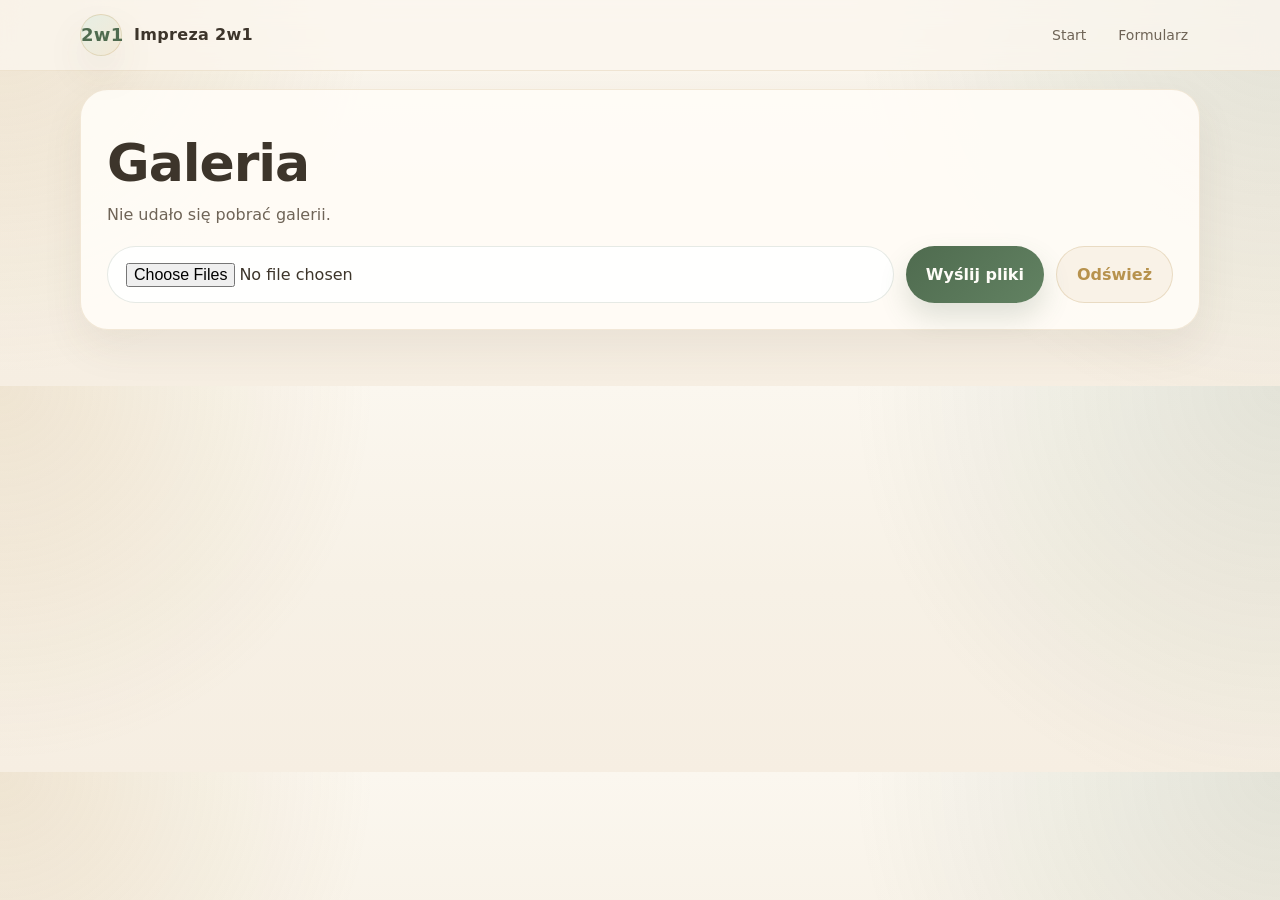
==== site/gallery.html @ 37e76f40 "Gallery initial commit" ====
<!doctype html>
<html lang="pl">
<head>
  <meta charset="utf-8" />
  <meta name="viewport" content="width=device-width, initial-scale=1" />
  <title>Galeria | Impreza 2w1</title>
  <link rel="stylesheet" href="styles/main.css" />
</head>
<body>
  <header class="topbar">
    <div class="container topbar-inner">
      <div class="brand">
        <div class="brand-mark">2w1</div>
        <div>Impreza 2w1</div>
      </div>
      <nav class="nav" aria-label="Nawigacja">
        <a href="/index.html">Start</a>
        <a href="/rsvp.html">Formularz</a>
      </nav>
    </div>
  </header>

  <main class="section">
    <div class="container">
      <article class="info-card">
        <h1 style="font-size: clamp(30px, 4.5vw, 52px); margin-bottom: 8px;">Galeria</h1>
        <p id="status-text">Wrzuć zdjęcia i filmiki z telefonu. Możesz zaznaczyć wiele plików naraz.</p>

        <form id="upload-form" class="form-row" enctype="multipart/form-data" style="margin-top: 18px;">
          <input id="file-input" class="input" type="file" name="files" multiple accept="image/*,video/*" />
          <button class="btn btn-primary" type="submit">Wyślij pliki</button>
          <button class="btn btn-secondary" type="button" id="refresh-btn">Odśwież</button>
        </form>
      </article>

      <section class="section" style="padding-top: 20px;">
        <div id="gallery-grid" class="gallery-grid"></div>
      </section>
    </div>
  </main>

  <script>
    const statusText = document.getElementById("status-text");
    const uploadForm = document.getElementById("upload-form");
    const fileInput = document.getElementById("file-input");
    const refreshBtn = document.getElementById("refresh-btn");
    const galleryGrid = document.getElementById("gallery-grid");

    function setStatus(text) {
      statusText.textContent = text;
    }

    function isVideo(contentType) {
      return String(contentType || "").startsWith("video/");
    }

    function renderItems(items) {
      if (!items || items.length === 0) {
        galleryGrid.innerHTML = "<p style='color: var(--muted);'>Brak plików w galerii.</p>";
        return;
      }

      galleryGrid.innerHTML = "";

      for (const item of items) {
        const card = document.createElement("article");
        card.className = "gallery-item";

        if (isVideo(item.contentType)) {
          const video = document.createElement("video");
          video.src = item.url;
          video.controls = true;
          video.preload = "metadata";
          video.className = "gallery-media";
          card.appendChild(video);
        } else {
          const img = document.createElement("img");
          img.src = item.url;
          img.loading = "lazy";
          img.alt = item.key;
          img.className = "gallery-media";
          card.appendChild(img);
        }

        const meta = document.createElement("div");
        meta.className = "gallery-meta";
        meta.textContent = item.key;
        card.appendChild(meta);

        galleryGrid.appendChild(card);
      }
    }

    async function loadGallery() {
      setStatus("Ładowanie galerii...");
      const response = await fetch("/api/gallery");
      const data = await response.json().catch(() => ({}));
      if (!response.ok || !data.ok) {
        throw new Error(data.error || "Nie udało się pobrać galerii.");
      }
      renderItems(data.items);
      setStatus(`Plików w galerii: ${data.items.length}`);
    }

    uploadForm.addEventListener("submit", async (event) => {
      event.preventDefault();
      const files = fileInput.files;
      if (!files || files.length === 0) {
        setStatus("Wybierz przynajmniej jeden plik.");
        return;
      }

      const formData = new FormData();
      for (const file of files) {
        formData.append("files", file);
      }

      try {
        setStatus(`Wysyłanie ${files.length} plików...`);
        const response = await fetch("/api/gallery", {
          method: "POST",
          body: formData,
        });
        const data = await response.json().catch(() => ({}));
        if (!response.ok || !data.ok) {
          throw new Error(data.error || "Upload nieudany.");
        }
        fileInput.value = "";
        setStatus(`Dodano: ${data.uploaded.length} plików.`);
        await loadGallery();
      } catch (error) {
        setStatus(error.message);
      }
    });

    refreshBtn.addEventListener("click", async () => {
      try {
        await loadGallery();
      } catch (error) {
        setStatus(error.message);
      }
    });

    (async () => {
      try {
        await loadGallery();
      } catch (error) {
        setStatus(error.message);
      }
    })();
  </script>
</body>
</html>
---- site/styles/main.css ----
:root {
    --bg: #f8f3ea;
    --bg-soft: #f3ebdf;
    --card: rgba(255, 252, 247, 0.92);
    --text: #3d352b;
    --muted: #6f6457;
    --line: #e6d9c5;
    --green: #4f6b4f;
    --green-soft: #e6eee4;
    --gold: #b7924d;
    --gold-soft: #f4ead7;
    --shadow: 0 18px 40px rgba(95, 76, 46, 0.08);
    --radius-xl: 28px;
    --radius-lg: 20px;
    --radius-md: 14px;
    --max: 1120px;
}

* { box-sizing: border-box; }

html { scroll-behavior: smooth; }

body {
    margin: 0;
    font-family: "Segoe UI", Inter, system-ui, -apple-system, BlinkMacSystemFont, "Helvetica Neue", sans-serif;
    color: var(--text);
    background:
    radial-gradient(circle at top left, rgba(183, 146, 77, 0.18), transparent 28%),
    radial-gradient(circle at top right, rgba(79, 107, 79, 0.14), transparent 32%),
    linear-gradient(180deg, #fbf7ef 0%, #f7f1e6 52%, #f6eee2 100%);
    line-height: 1.6;
}

a { color: inherit; }

img { max-width: 100%; display: block; }

.container {
    width: min(var(--max), calc(100% - 32px));
    margin: 0 auto;
}

.topbar {
    position: sticky;
    top: 0;
    z-index: 30;
    backdrop-filter: blur(12px);
    background: rgba(251, 247, 239, 0.78);
    border-bottom: 1px solid rgba(183, 146, 77, 0.18);
}

.topbar-inner {
    display: flex;
    align-items: center;
    justify-content: space-between;
    gap: 16px;
    padding: 14px 0;
}

.brand {
    display: flex;
    align-items: center;
    gap: 12px;
    font-weight: 700;
    letter-spacing: 0.02em;
}

.brand-mark {
    width: 42px;
    height: 42px;
    border-radius: 50%;
    display: grid;
    place-items: center;
    background: linear-gradient(135deg, var(--green-soft), var(--gold-soft));
    border: 1px solid rgba(183, 146, 77, 0.25);
    color: var(--green);
    box-shadow: var(--shadow);
    font-size: 18px;
}

.nav {
    display: flex;
    flex-wrap: wrap;
    justify-content: flex-end;
    gap: 8px;
}

.nav a {
    text-decoration: none;
    color: var(--muted);
    font-size: 14px;
    padding: 10px 12px;
    border-radius: 999px;
    transition: 180ms ease;
}

.nav a:hover {
    background: rgba(79, 107, 79, 0.08);
    color: var(--green);
}

.hero {
    padding: 64px 0 36px;
}

.hero-grid {
    display: grid;
    grid-template-columns: 1.2fr 0.8fr;
    gap: 28px;
    align-items: stretch;
}

.hero-copy,
.hero-card,
.section-card,
.panel,
.rsvp-card,
.info-card {
    background: var(--card);
    border: 1px solid rgba(183, 146, 77, 0.18);
    border-radius: var(--radius-xl);
    box-shadow: var(--shadow);
}

.hero-copy {
    padding: 42px;
    position: relative;
    overflow: hidden;
}

.hero-copy::after {
    content: "";
    position: absolute;
    inset: auto -50px -70px auto;
    width: 220px;
    height: 220px;
    border-radius: 50%;
    background: radial-gradient(circle, rgba(183, 146, 77, 0.16), transparent 70%);
    pointer-events: none;
}

.eyebrow {
    display: inline-flex;
    align-items: center;
    gap: 8px;
    padding: 9px 14px;
    border-radius: 999px;
    background: var(--green-soft);
    color: var(--green);
    font-weight: 700;
    font-size: 14px;
    border: 1px solid rgba(79, 107, 79, 0.12);
}

h1, h2, h3 {
    margin: 0;
    line-height: 1.15;
    letter-spacing: -0.02em;
}

h1 {
    margin-top: 18px;
    font-size: clamp(34px, 5vw, 64px);
}

.hero-lead {
    margin: 18px 0 0;
    max-width: 58ch;
    color: var(--muted);
    font-size: 18px;
}

.hero-actions {
    display: flex;
    flex-wrap: wrap;
    gap: 12px;
    margin-top: 28px;
}

.btn {
    appearance: none;
    border: 0;
    border-radius: 999px;
    padding: 14px 20px;
    font: inherit;
    font-weight: 700;
    cursor: pointer;
    text-decoration: none;
    display: inline-flex;
    align-items: center;
    justify-content: center;
    gap: 10px;
    transition: transform 180ms ease, box-shadow 180ms ease, background 180ms ease;
}

.btn:hover { transform: translateY(-1px); }

.btn-primary {
    background: linear-gradient(135deg, var(--green), #628262);
    color: #fffdf8;
    box-shadow: 0 14px 28px rgba(79, 107, 79, 0.18);
}

.btn-secondary {
    background: rgba(183, 146, 77, 0.08);
    color: var(--gold);
    border: 1px solid rgba(183, 146, 77, 0.24);
}

.hero-card {
    padding: 28px;
    display: flex;
    flex-direction: column;
    justify-content: space-between;
    gap: 18px;
    background:
    linear-gradient(180deg, rgba(255,255,255,0.8), rgba(248,243,234,0.92)),
    linear-gradient(135deg, rgba(79,107,79,0.08), rgba(183,146,77,0.1));
}

.countdown-title {
    font-size: 15px;
    color: var(--muted);
    text-transform: uppercase;
    letter-spacing: 0.08em;
    font-weight: 700;
}

.date-box {
    display: grid;
    gap: 14px;
}

.date-main {
    font-size: clamp(28px, 4vw, 42px);
    font-weight: 800;
    color: var(--green);
}

.mini-list {
    display: grid;
    gap: 10px;
}

.mini-item {
    display: flex;
    justify-content: space-between;
    gap: 12px;
    align-items: center;
    padding: 12px 14px;
    border-radius: var(--radius-md);
    border: 1px solid var(--line);
    background: rgba(255,255,255,0.64);
}

.mini-item span:first-child {
    color: var(--muted);
    font-size: 14px;
}

.mini-item strong {
    font-size: 15px;
}

.section {
    padding: 18px 0;
}

.section-heading {
    display: flex;
    align-items: end;
    justify-content: space-between;
    gap: 16px;
    margin-bottom: 18px;
}

.section-heading p {
    margin: 10px 0 0;
    color: var(--muted);
    max-width: 60ch;
}

.cards-3,
.cards-2,
.timeline,
.faq,
.places-grid,
.details-grid {
    display: grid;
    gap: 18px;
}

.cards-3 { grid-template-columns: repeat(3, minmax(0, 1fr)); }
.cards-2 { grid-template-columns: repeat(2, minmax(0, 1fr)); }
.places-grid { grid-template-columns: repeat(2, minmax(0, 1fr)); }
.details-grid { grid-template-columns: 1.2fr 0.8fr; }

.section-card,
.panel,
.info-card,
.rsvp-card {
    padding: 26px;
}

.section-card h3,
.panel h3,
.info-card h3,
.rsvp-card h3 {
    font-size: 22px;
    margin-bottom: 10px;
}

.section-card p,
.panel p,
.info-card p,
.rsvp-card p,
.faq-item p {
    margin: 0;
    color: var(--muted);
}

.icon-badge {
    width: 46px;
    height: 46px;
    border-radius: 14px;
    display: grid;
    place-items: center;
    margin-bottom: 16px;
    font-size: 22px;
    background: linear-gradient(135deg, var(--green-soft), var(--gold-soft));
    color: var(--green);
    border: 1px solid rgba(183, 146, 77, 0.18);
}

.timeline {
    grid-template-columns: repeat(2, minmax(0, 1fr));
}

.timeline-item {
    position: relative;
    padding: 22px;
    border-radius: var(--radius-lg);
    background: rgba(255,255,255,0.58);
    border: 1px solid var(--line);
}

.timeline-time {
    color: var(--gold);
    font-size: 14px;
    font-weight: 800;
    letter-spacing: 0.08em;
    text-transform: uppercase;
    margin-bottom: 10px;
}

.timeline-item h3 {
    font-size: 20px;
    margin-bottom: 8px;
}

.place-title-row {
    display: flex;
    justify-content: space-between;
    gap: 10px;
    align-items: start;
    margin-bottom: 12px;
}

.tag {
    display: inline-flex;
    align-items: center;
    gap: 8px;
    padding: 8px 12px;
    border-radius: 999px;
    font-size: 12px;
    font-weight: 800;
    background: rgba(79, 107, 79, 0.08);
    color: var(--green);
    border: 1px solid rgba(79, 107, 79, 0.14);
    text-transform: uppercase;
    letter-spacing: 0.06em;
    white-space: nowrap;
}

.detail-list,
.faq {
    list-style: none;
    margin: 0;
    padding: 0;
}

.detail-list {
    display: grid;
    gap: 12px;
    margin-top: 16px;
}

.detail-list li {
    padding: 13px 14px;
    border-radius: var(--radius-md);
    background: rgba(79, 107, 79, 0.05);
    border: 1px solid rgba(79, 107, 79, 0.08);
    color: var(--text);
}

.rsvp-wrap {
    padding: 18px 0 42px;
}

.rsvp-card {
    background:
    linear-gradient(180deg, rgba(255,255,255,0.92), rgba(244,234,215,0.54)),
    var(--card);
    display: grid;
    grid-template-columns: 1fr auto;
    gap: 20px;
    align-items: center;
}

.rsvp-note {
    display: inline-flex;
    align-items: center;
    gap: 8px;
    margin-top: 14px;
    padding: 8px 12px;
    border-radius: 999px;
    background: rgba(183, 146, 77, 0.08);
    color: var(--gold);
    font-size: 13px;
    font-weight: 700;
    border: 1px solid rgba(183, 146, 77, 0.18);
}

.form-row {
    display: flex;
    gap: 12px;
    flex-wrap: wrap;
    margin-top: 18px;
}

.input {
    flex: 1 1 260px;
    min-width: 0;
    border-radius: 999px;
    border: 1px solid rgba(79, 107, 79, 0.14);
    background: rgba(255,255,255,0.86);
    padding: 15px 18px;
    color: var(--text);
    font: inherit;
    box-shadow: inset 0 1px 0 rgba(255,255,255,0.4);
}

.input:focus {
    outline: 2px solid rgba(79, 107, 79, 0.16);
    border-color: rgba(79, 107, 79, 0.22);
}

.faq {
    display: grid;
    gap: 14px;
}

.faq-item {
    padding: 20px;
    border-radius: var(--radius-lg);
    border: 1px solid var(--line);
    background: rgba(255,255,255,0.58);
}

.faq-item h3 {
    font-size: 18px;
    margin-bottom: 8px;
}

.gallery-grid {
    display: grid;
    gap: 16px;
    grid-template-columns: repeat(4, minmax(0, 1fr));
}

.gallery-item {
    background: var(--card);
    border: 1px solid rgba(183, 146, 77, 0.18);
    border-radius: var(--radius-lg);
    overflow: hidden;
    box-shadow: var(--shadow);
}

.gallery-media {
    width: 100%;
    aspect-ratio: 1 / 1;
    object-fit: cover;
    background: rgba(0, 0, 0, 0.04);
}

.gallery-meta {
    padding: 10px 12px;
    font-size: 12px;
    color: var(--muted);
    word-break: break-all;
}

.footer {
    padding: 26px 0 40px;
    color: var(--muted);
    font-size: 14px;
}

.footer-inner {
    display: flex;
    justify-content: space-between;
    gap: 16px;
    flex-wrap: wrap;
    padding-top: 18px;
    border-top: 1px solid rgba(183, 146, 77, 0.18);
}

@media (max-width: 980px) {
    .hero-grid,
    .cards-3,
    .cards-2,
    .timeline,
    .places-grid,
    .details-grid,
    .rsvp-card {
    grid-template-columns: 1fr;
    }

    .hero-copy,
    .hero-card,
    .section-card,
    .panel,
    .info-card,
    .rsvp-card {
    padding: 24px;
    }

    .topbar-inner {
    align-items: start;
    flex-direction: column;
    }

    .nav {
    justify-content: flex-start;
    }

    .gallery-grid {
    grid-template-columns: repeat(2, minmax(0, 1fr));
    }
}

@media (max-width: 640px) {
    .container { width: min(var(--max), calc(100% - 20px)); }
    .hero { padding-top: 34px; }
    h1 { font-size: 34px; }
    .hero-lead { font-size: 16px; }
    .btn { width: 100%; }
    .hero-actions { flex-direction: column; }
    .form-row { flex-direction: column; }
    .input { width: 100%; }
    .rsvp-card { align-items: start; }
    .gallery-grid { grid-template-columns: 1fr; }
}
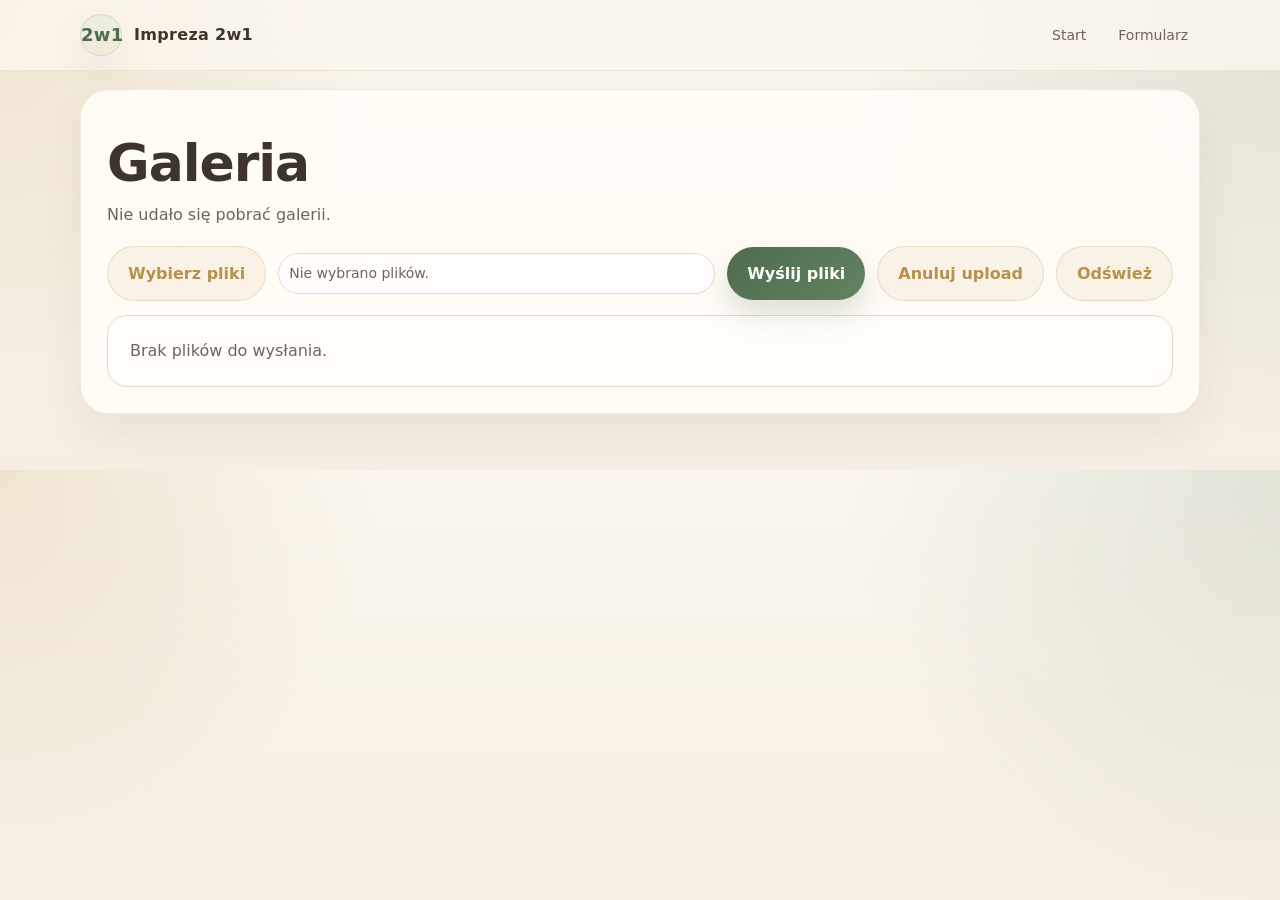
==== commit e8fe6b35: "Styling and encoding" ====
--- a/site/gallery.html
+++ b/site/gallery.html
@@ -1,4 +1,4 @@
-<!doctype html>
+﻿<!doctype html>
 <html lang="pl">
 <head>
   <meta charset="utf-8" />
@@ -26,10 +26,18 @@
         <h1 style="font-size: clamp(30px, 4.5vw, 52px); margin-bottom: 8px;">Galeria</h1>
         <p id="status-text">Wrzuć zdjęcia i filmiki z telefonu. Możesz zaznaczyć wiele plików naraz.</p>
 
-        <form id="upload-form" class="form-row" enctype="multipart/form-data" style="margin-top: 18px;">
-          <input id="file-input" class="input" type="file" name="files" multiple accept="image/*,video/*" />
-          <button class="btn btn-primary" type="submit">Wyślij pliki</button>
-          <button class="btn btn-secondary" type="button" id="refresh-btn">Odśwież</button>
+        <form id="upload-form" enctype="multipart/form-data" style="margin-top: 18px;">
+          <input id="file-input" type="file" name="files" multiple accept="image/*,video/*" hidden />
+          <div class="upload-toolbar">
+            <button class="btn btn-secondary" type="button" id="pick-files-btn">Wybierz pliki</button>
+            <div id="selected-count" class="upload-count">Nie wybrano plików.</div>
+            <button class="btn btn-primary" type="submit" id="upload-btn">Wyślij pliki</button>
+            <button class="btn btn-secondary" type="button" id="cancel-upload-btn" disabled>Anuluj upload</button>
+            <button class="btn btn-secondary" type="button" id="refresh-btn">Odśwież</button>
+          </div>
+          <div class="upload-list-wrap">
+            <ul id="upload-list" class="upload-list"></ul>
+          </div>
         </form>
       </article>
 
@@ -43,11 +51,117 @@
     const statusText = document.getElementById("status-text");
     const uploadForm = document.getElementById("upload-form");
     const fileInput = document.getElementById("file-input");
+    const pickFilesBtn = document.getElementById("pick-files-btn");
+    const uploadBtn = document.getElementById("upload-btn");
+    const cancelUploadBtn = document.getElementById("cancel-upload-btn");
     const refreshBtn = document.getElementById("refresh-btn");
+    const selectedCount = document.getElementById("selected-count");
+    const uploadList = document.getElementById("upload-list");
     const galleryGrid = document.getElementById("gallery-grid");
+    let selectedFiles = [];
+    let isUploading = false;
+    let cancelRequested = false;
+    let activeXhr = null;
 
     function setStatus(text) {
       statusText.textContent = text;
+    }
+
+    function formatFileSize(bytes) {
+      if (bytes < 1024) return `${bytes} B`;
+      if (bytes < 1024 * 1024) return `${(bytes / 1024).toFixed(1)} KB`;
+      return `${(bytes / (1024 * 1024)).toFixed(1)} MB`;
+    }
+
+    function escapeHtml(text) {
+      return String(text || "")
+        .replaceAll("&", "&amp;")
+        .replaceAll("<", "&lt;")
+        .replaceAll(">", "&gt;");
+    }
+
+    function updateSelectedCount() {
+      if (selectedFiles.length === 0) {
+        selectedCount.textContent = "Nie wybrano plików.";
+        return;
+      }
+      selectedCount.textContent = `Wybrane pliki: ${selectedFiles.length}`;
+    }
+
+    function setUploadStatus(index, status, message) {
+      const row = uploadList.querySelector(`[data-index="${index}"]`);
+      if (!row) return;
+      row.setAttribute("data-status", status);
+
+      const badge = row.querySelector(".upload-state");
+      if (badge) {
+        const labels = {
+          queued: "Oczekuje",
+          uploading: "Wysyłanie",
+          success: "Wysłane",
+          error: "Błąd",
+        };
+        badge.textContent = labels[status] || status;
+      }
+
+      const note = row.querySelector(".upload-note");
+      if (note) {
+        note.textContent = message || "";
+      }
+
+      const removeBtn = row.querySelector(".upload-remove");
+      if (removeBtn) {
+        removeBtn.disabled = isUploading;
+      }
+    }
+
+    function setUploadProgress(index, percent) {
+      const row = uploadList.querySelector(`[data-index="${index}"]`);
+      if (!row) return;
+      const value = Math.max(0, Math.min(100, Number(percent) || 0));
+
+      const bar = row.querySelector(".upload-progress-fill");
+      if (bar) {
+        bar.style.width = `${value}%`;
+      }
+
+      const note = row.querySelector(".upload-note");
+      if (note) {
+        note.textContent = `${value}%`;
+      }
+    }
+
+    function renderUploadList() {
+      if (selectedFiles.length === 0) {
+        uploadList.innerHTML = "<li class='upload-empty'>Brak plików do wysłania.</li>";
+        return;
+      }
+
+      uploadList.innerHTML = selectedFiles
+        .map((item, index) => {
+          const file = item.file;
+          const previewTag = item.isVideo
+            ? `<video class="upload-thumb" muted playsinline preload="metadata" src="${item.previewUrl}"></video>`
+            : `<img class="upload-thumb" alt="${escapeHtml(file.name)}" src="${item.previewUrl}" />`;
+          return `
+            <li class="upload-row" data-index="${index}" data-status="queued">
+              <div class="upload-preview">${previewTag}</div>
+              <div class="upload-main">
+                <strong>${escapeHtml(file.name)}</strong>
+                <span class="upload-size">${formatFileSize(file.size)}</span>
+              </div>
+              <div class="upload-side">
+                <span class="upload-state">Oczekuje</span>
+                <span class="upload-note"></span>
+              </div>
+              <button class="btn btn-secondary upload-remove" type="button" data-remove-index="${index}" ${isUploading ? "disabled" : ""}>Usuń</button>
+              <div class="upload-progress">
+                <div class="upload-progress-fill"></div>
+              </div>
+            </li>
+          `;
+        })
+        .join("");
     }
 
     function isVideo(contentType) {
@@ -62,9 +176,10 @@
 
       galleryGrid.innerHTML = "";
 
-      for (const item of items) {
+      for (const [index, item] of items.entries()) {
         const card = document.createElement("article");
         card.className = "gallery-item";
+        card.style.animationDelay = `${Math.min(index * 40, 320)}ms`;
 
         if (isVideo(item.contentType)) {
           const video = document.createElement("video");
@@ -91,6 +206,58 @@
       }
     }
 
+    function uploadSingleFile(file, index) {
+      return new Promise((resolve, reject) => {
+        const formData = new FormData();
+        formData.append("files", file);
+
+        const xhr = new XMLHttpRequest();
+        xhr.open("POST", "/api/gallery");
+        xhr.responseType = "text";
+        activeXhr = xhr;
+
+        setUploadStatus(index, "uploading");
+        setUploadProgress(index, 0);
+
+        xhr.upload.onprogress = (event) => {
+          if (!event.lengthComputable) return;
+          const percent = Math.round((event.loaded / event.total) * 100);
+          setUploadProgress(index, percent);
+        };
+
+        xhr.onload = () => {
+          activeXhr = null;
+          let data = {};
+          try {
+            data = JSON.parse(xhr.responseText || "{}");
+          } catch (_) {
+            data = {};
+          }
+
+          if (xhr.status < 200 || xhr.status >= 300 || !data.ok) {
+            reject(new Error(data.error || "Upload nieudany."));
+            return;
+          }
+
+          setUploadProgress(index, 100);
+          setUploadStatus(index, "success");
+          resolve(data);
+        };
+
+        xhr.onerror = () => {
+          activeXhr = null;
+          reject(new Error("Błąd sieci podczas uploadu."));
+        };
+
+        xhr.onabort = () => {
+          activeXhr = null;
+          reject(new Error("Upload anulowany."));
+        };
+
+        xhr.send(formData);
+      });
+    }
+
     async function loadGallery() {
       setStatus("Ładowanie galerii...");
       const response = await fetch("/api/gallery");
@@ -102,34 +269,103 @@
       setStatus(`Plików w galerii: ${data.items.length}`);
     }
 
+    pickFilesBtn.addEventListener("click", () => {
+      fileInput.click();
+    });
+
+    fileInput.addEventListener("change", () => {
+      for (const item of selectedFiles) {
+        if (item.previewUrl) URL.revokeObjectURL(item.previewUrl);
+      }
+      selectedFiles = Array.from(fileInput.files || []).map((file) => ({
+        file,
+        previewUrl: URL.createObjectURL(file),
+        isVideo: String(file.type || "").startsWith("video/"),
+      }));
+      updateSelectedCount();
+      renderUploadList();
+    });
+
+    uploadList.addEventListener("click", (event) => {
+      const btn = event.target.closest(".upload-remove");
+      if (!btn) return;
+      if (isUploading) return;
+
+      const index = Number(btn.getAttribute("data-remove-index"));
+      if (!Number.isInteger(index) || index < 0 || index >= selectedFiles.length) return;
+
+      const [removed] = selectedFiles.splice(index, 1);
+      if (removed?.previewUrl) URL.revokeObjectURL(removed.previewUrl);
+      updateSelectedCount();
+      renderUploadList();
+    });
+
     uploadForm.addEventListener("submit", async (event) => {
       event.preventDefault();
-      const files = fileInput.files;
-      if (!files || files.length === 0) {
+      if (selectedFiles.length === 0) {
         setStatus("Wybierz przynajmniej jeden plik.");
         return;
       }
 
-      const formData = new FormData();
-      for (const file of files) {
-        formData.append("files", file);
-      }
-
+      isUploading = true;
+      cancelRequested = false;
+      uploadBtn.disabled = true;
+      pickFilesBtn.disabled = true;
+      cancelUploadBtn.disabled = false;
+      refreshBtn.disabled = true;
       try {
-        setStatus(`Wysyłanie ${files.length} plików...`);
-        const response = await fetch("/api/gallery", {
-          method: "POST",
-          body: formData,
-        });
-        const data = await response.json().catch(() => ({}));
-        if (!response.ok || !data.ok) {
-          throw new Error(data.error || "Upload nieudany.");
-        }
+        setStatus(`Wysyłanie ${selectedFiles.length} plików...`);
+        let successCount = 0;
+
+        for (let i = 0; i < selectedFiles.length; i += 1) {
+          if (cancelRequested) break;
+          const file = selectedFiles[i].file;
+          try {
+            await uploadSingleFile(file, i);
+            successCount += 1;
+          } catch (error) {
+            if (cancelRequested) {
+              setUploadStatus(i, "error", "Anulowano");
+              break;
+            }
+            setUploadStatus(i, "error", error.message);
+          }
+        }
+
+        if (cancelRequested) {
+          setStatus(`Upload anulowany. Wysłane: ${successCount}/${selectedFiles.length}`);
+        } else {
+          setStatus(`Wysłane: ${successCount}/${selectedFiles.length}`);
+        }
+        if (successCount > 0) {
+          await loadGallery();
+        }
+
         fileInput.value = "";
-        setStatus(`Dodano: ${data.uploaded.length} plików.`);
-        await loadGallery();
+        for (const item of selectedFiles) {
+          if (item.previewUrl) URL.revokeObjectURL(item.previewUrl);
+        }
+        selectedFiles = [];
+        updateSelectedCount();
+        renderUploadList();
       } catch (error) {
         setStatus(error.message);
+      } finally {
+        isUploading = false;
+        cancelRequested = false;
+        activeXhr = null;
+        uploadBtn.disabled = false;
+        pickFilesBtn.disabled = false;
+        cancelUploadBtn.disabled = true;
+        refreshBtn.disabled = false;
+      }
+    });
+
+    cancelUploadBtn.addEventListener("click", () => {
+      if (!isUploading) return;
+      cancelRequested = true;
+      if (activeXhr) {
+        activeXhr.abort();
       }
     });
 
@@ -142,6 +378,8 @@
     });
 
     (async () => {
+      updateSelectedCount();
+      renderUploadList();
       try {
         await loadGallery();
       } catch (error) {
--- a/site/styles/main.css
+++ b/site/styles/main.css
@@ -14,6 +14,8 @@
     --radius-lg: 20px;
     --radius-md: 14px;
     --max: 1120px;
+    --ease-out: cubic-bezier(0.22, 1, 0.36, 1);
+    --ease-smooth: cubic-bezier(0.4, 0, 0.2, 1);
 }
 
 * { box-sizing: border-box; }
@@ -29,6 +31,7 @@
     radial-gradient(circle at top right, rgba(79, 107, 79, 0.14), transparent 32%),
     linear-gradient(180deg, #fbf7ef 0%, #f7f1e6 52%, #f6eee2 100%);
     line-height: 1.6;
+    animation: pageFadeIn 520ms var(--ease-out) both;
 }
 
 a { color: inherit; }
@@ -47,6 +50,7 @@
     backdrop-filter: blur(12px);
     background: rgba(251, 247, 239, 0.78);
     border-bottom: 1px solid rgba(183, 146, 77, 0.18);
+    animation: headerDropIn 520ms var(--ease-out) both;
 }
 
 .topbar-inner {
@@ -91,12 +95,32 @@
     font-size: 14px;
     padding: 10px 12px;
     border-radius: 999px;
-    transition: 180ms ease;
+    position: relative;
+    transition: background 200ms var(--ease-smooth), color 200ms var(--ease-smooth), transform 200ms var(--ease-smooth);
 }
 
 .nav a:hover {
     background: rgba(79, 107, 79, 0.08);
     color: var(--green);
+    transform: translateY(-1px);
+}
+
+.nav a::after {
+    content: "";
+    position: absolute;
+    left: 12px;
+    right: 12px;
+    bottom: 7px;
+    height: 2px;
+    border-radius: 999px;
+    background: rgba(79, 107, 79, 0.35);
+    transform: scaleX(0);
+    transform-origin: left;
+    transition: transform 220ms var(--ease-out);
+}
+
+.nav a:hover::after {
+    transform: scaleX(1);
 }
 
 .hero {
@@ -120,12 +144,14 @@
     border: 1px solid rgba(183, 146, 77, 0.18);
     border-radius: var(--radius-xl);
     box-shadow: var(--shadow);
+    transition: transform 220ms var(--ease-smooth), box-shadow 220ms var(--ease-smooth), border-color 220ms var(--ease-smooth);
 }
 
 .hero-copy {
     padding: 42px;
     position: relative;
     overflow: hidden;
+    animation: riseIn 560ms var(--ease-out) 60ms both;
 }
 
 .hero-copy::after {
@@ -190,10 +216,11 @@
     align-items: center;
     justify-content: center;
     gap: 10px;
-    transition: transform 180ms ease, box-shadow 180ms ease, background 180ms ease;
+    transition: transform 180ms var(--ease-smooth), box-shadow 180ms var(--ease-smooth), background 180ms var(--ease-smooth), filter 180ms var(--ease-smooth);
 }
 
 .btn:hover { transform: translateY(-1px); }
+.btn:active { transform: translateY(0) scale(0.985); }
 
 .btn-primary {
     background: linear-gradient(135deg, var(--green), #628262);
@@ -216,6 +243,7 @@
     background:
     linear-gradient(180deg, rgba(255,255,255,0.8), rgba(248,243,234,0.92)),
     linear-gradient(135deg, rgba(79,107,79,0.08), rgba(183,146,77,0.1));
+    animation: riseIn 600ms var(--ease-out) 140ms both;
 }
 
 .countdown-title {
@@ -251,6 +279,12 @@
     border-radius: var(--radius-md);
     border: 1px solid var(--line);
     background: rgba(255,255,255,0.64);
+    transition: transform 180ms var(--ease-smooth), background 180ms var(--ease-smooth);
+}
+
+.mini-item:hover {
+    transform: translateY(-2px);
+    background: rgba(255,255,255,0.9);
 }
 
 .mini-item span:first-child {
@@ -264,6 +298,7 @@
 
 .section {
     padding: 18px 0;
+    animation: riseIn 520ms var(--ease-out) both;
 }
 
 .section-heading {
@@ -300,6 +335,17 @@
 .info-card,
 .rsvp-card {
     padding: 26px;
+}
+
+.section-card:hover,
+.panel:hover,
+.info-card:hover,
+.rsvp-card:hover,
+.hero-copy:hover,
+.hero-card:hover {
+    transform: translateY(-3px);
+    box-shadow: 0 24px 46px rgba(95, 76, 46, 0.12);
+    border-color: rgba(183, 146, 77, 0.3);
 }
 
 .section-card h3,
@@ -448,6 +494,7 @@
     color: var(--text);
     font: inherit;
     box-shadow: inset 0 1px 0 rgba(255,255,255,0.4);
+    transition: border-color 180ms var(--ease-smooth), outline-color 180ms var(--ease-smooth), box-shadow 180ms var(--ease-smooth), background 180ms var(--ease-smooth);
 }
 
 .input:focus {
@@ -476,6 +523,184 @@
     display: grid;
     gap: 16px;
     grid-template-columns: repeat(4, minmax(0, 1fr));
+}
+
+.upload-toolbar {
+    display: grid;
+    gap: 12px;
+    grid-template-columns: auto 1fr auto auto auto;
+    align-items: center;
+}
+
+.upload-count {
+    font-size: 14px;
+    color: var(--muted);
+    padding: 8px 10px;
+    border-radius: 999px;
+    background: rgba(255, 255, 255, 0.65);
+    border: 1px solid var(--line);
+}
+
+.upload-list-wrap {
+    margin-top: 14px;
+    border-radius: var(--radius-lg);
+    border: 1px solid var(--line);
+    background: rgba(255, 255, 255, 0.55);
+    padding: 12px;
+}
+
+.upload-list {
+    list-style: none;
+    margin: 0;
+    padding: 0;
+    display: grid;
+    gap: 8px;
+}
+
+.upload-empty {
+    color: var(--muted);
+    padding: 10px;
+}
+
+.upload-row {
+    display: flex;
+    justify-content: space-between;
+    align-items: center;
+    gap: 12px;
+    padding: 10px 12px;
+    border-radius: var(--radius-md);
+    border: 1px solid var(--line);
+    background: rgba(255, 255, 255, 0.8);
+    transition: transform 180ms ease, box-shadow 180ms ease, border-color 180ms ease, background 180ms ease;
+    position: relative;
+    overflow: hidden;
+}
+
+.upload-preview {
+    width: 48px;
+    height: 48px;
+    border-radius: 12px;
+    overflow: hidden;
+    border: 1px solid var(--line);
+    flex-shrink: 0;
+    background: rgba(255, 255, 255, 0.75);
+}
+
+.upload-thumb {
+    width: 100%;
+    height: 100%;
+    object-fit: cover;
+}
+
+.upload-main {
+    display: grid;
+    gap: 2px;
+    min-width: 0;
+    flex: 1;
+}
+
+.upload-main strong {
+    font-size: 14px;
+    font-weight: 700;
+    overflow: hidden;
+    text-overflow: ellipsis;
+    white-space: nowrap;
+}
+
+.upload-size {
+    font-size: 12px;
+    color: var(--muted);
+}
+
+.upload-side {
+    display: grid;
+    justify-items: end;
+    gap: 2px;
+    min-width: 95px;
+}
+
+.upload-state {
+    font-size: 12px;
+    font-weight: 800;
+    letter-spacing: 0.04em;
+    text-transform: uppercase;
+}
+
+.upload-note {
+    font-size: 11px;
+    color: var(--muted);
+}
+
+.upload-remove {
+    padding: 8px 12px;
+    font-size: 12px;
+    line-height: 1;
+    min-width: auto;
+}
+
+.upload-remove:disabled {
+    opacity: 0.6;
+    cursor: not-allowed;
+}
+
+.upload-progress {
+    position: absolute;
+    left: 0;
+    right: 0;
+    bottom: 0;
+    height: 3px;
+    background: rgba(0, 0, 0, 0.06);
+}
+
+.upload-progress-fill {
+    width: 0;
+    height: 100%;
+    background: linear-gradient(90deg, var(--gold), #d4b06b);
+    transition: width 140ms linear, background 180ms ease;
+}
+
+.upload-row[data-status="queued"] .upload-state {
+    color: var(--muted);
+}
+
+.upload-row[data-status="uploading"] {
+    border-color: rgba(183, 146, 77, 0.4);
+    background: rgba(244, 234, 215, 0.65);
+    animation: uploadingPulse 1.1s ease-in-out infinite;
+}
+
+.upload-row[data-status="uploading"] .upload-state {
+    color: var(--gold);
+}
+
+.upload-row[data-status="uploading"] .upload-progress-fill {
+    background: linear-gradient(90deg, var(--gold), #d4b06b);
+}
+
+.upload-row[data-status="success"] {
+    border-color: rgba(79, 107, 79, 0.35);
+    background: rgba(230, 238, 228, 0.9);
+}
+
+.upload-row[data-status="success"] .upload-state {
+    color: var(--green);
+}
+
+.upload-row[data-status="success"] .upload-progress-fill {
+    background: linear-gradient(90deg, var(--green), #6ea06e);
+}
+
+.upload-row[data-status="error"] {
+    border-color: rgba(168, 60, 60, 0.45);
+    background: rgba(255, 237, 237, 0.9);
+}
+
+.upload-row[data-status="error"] .upload-state {
+    color: #a83c3c;
+}
+
+.upload-row[data-status="error"] .upload-progress-fill {
+    background: linear-gradient(90deg, #a83c3c, #d26b6b);
 }
 
 .gallery-item {
@@ -484,6 +709,14 @@
     border-radius: var(--radius-lg);
     overflow: hidden;
     box-shadow: var(--shadow);
+    animation: galleryFade 320ms ease both;
+    transition: transform 220ms var(--ease-smooth), box-shadow 220ms var(--ease-smooth), border-color 220ms var(--ease-smooth);
+}
+
+.gallery-item:hover {
+    transform: translateY(-3px);
+    box-shadow: 0 24px 46px rgba(95, 76, 46, 0.12);
+    border-color: rgba(183, 146, 77, 0.3);
 }
 
 .gallery-media {
@@ -491,6 +724,12 @@
     aspect-ratio: 1 / 1;
     object-fit: cover;
     background: rgba(0, 0, 0, 0.04);
+    transition: transform 300ms var(--ease-out), filter 220ms var(--ease-smooth);
+}
+
+.gallery-item:hover .gallery-media {
+    transform: scale(1.03);
+    filter: saturate(1.03);
 }
 
 .gallery-meta {
@@ -498,6 +737,54 @@
     font-size: 12px;
     color: var(--muted);
     word-break: break-all;
+}
+
+@keyframes galleryFade {
+    from {
+    opacity: 0;
+    transform: translateY(8px);
+    }
+    to {
+    opacity: 1;
+    transform: translateY(0);
+    }
+}
+
+@keyframes uploadingPulse {
+    0% { box-shadow: 0 0 0 0 rgba(183, 146, 77, 0.12); }
+    50% { box-shadow: 0 0 0 4px rgba(183, 146, 77, 0.04); }
+    100% { box-shadow: 0 0 0 0 rgba(183, 146, 77, 0.12); }
+}
+
+@keyframes pageFadeIn {
+    from {
+    opacity: 0;
+    }
+    to {
+    opacity: 1;
+    }
+}
+
+@keyframes headerDropIn {
+    from {
+    opacity: 0;
+    transform: translateY(-10px);
+    }
+    to {
+    opacity: 1;
+    transform: translateY(0);
+    }
+}
+
+@keyframes riseIn {
+    from {
+    opacity: 0;
+    transform: translateY(12px);
+    }
+    to {
+    opacity: 1;
+    transform: translateY(0);
+    }
 }
 
 .footer {
@@ -546,6 +833,14 @@
 
     .gallery-grid {
     grid-template-columns: repeat(2, minmax(0, 1fr));
+    }
+
+    .upload-toolbar {
+    grid-template-columns: 1fr 1fr;
+    }
+
+    .upload-count {
+    grid-column: 1 / -1;
     }
 }
 
@@ -560,4 +855,19 @@
     .input { width: 100%; }
     .rsvp-card { align-items: start; }
     .gallery-grid { grid-template-columns: 1fr; }
-}
+    .upload-toolbar { grid-template-columns: 1fr; }
+    .upload-row {
+    align-items: start;
+    }
+    .upload-remove {
+    width: auto;
+    }
+}
+
+@media (prefers-reduced-motion: reduce) {
+    * {
+    animation: none !important;
+    transition: none !important;
+    scroll-behavior: auto !important;
+    }
+}
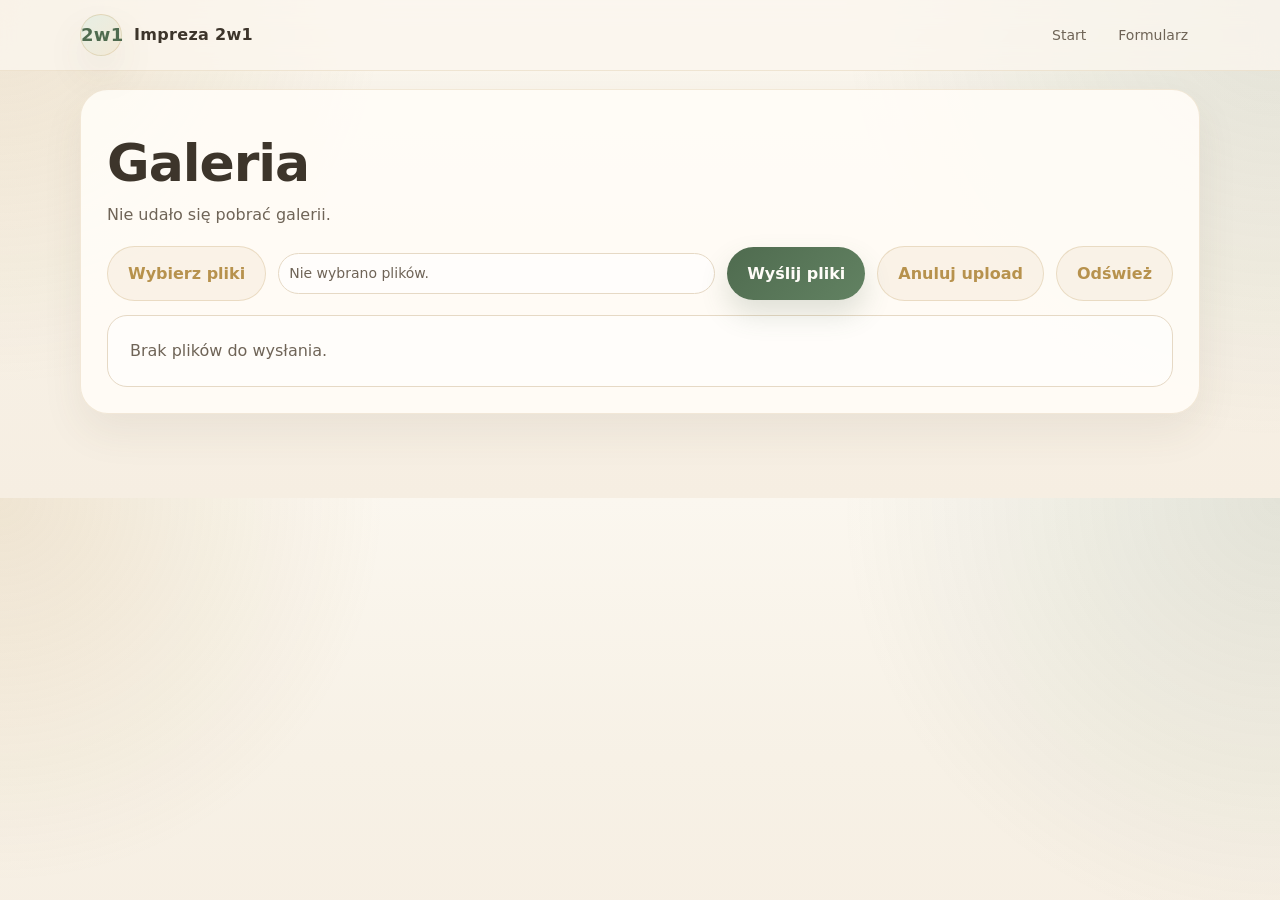
==== commit 5ad5a203: "Gallery optimization" ====
--- a/site/gallery.html
+++ b/site/gallery.html
@@ -43,9 +43,20 @@
 
       <section class="section" style="padding-top: 20px;">
         <div id="gallery-grid" class="gallery-grid"></div>
+        <div class="hero-actions" style="justify-content: center;">
+          <button class="btn btn-secondary" type="button" id="load-more-btn" style="display:none;">Załaduj więcej</button>
+        </div>
       </section>
     </div>
   </main>
+
+  <div id="preview-modal" class="preview-modal" aria-hidden="true">
+    <div class="preview-backdrop" data-close-preview></div>
+    <div class="preview-content">
+      <button class="btn btn-secondary preview-close" type="button" id="preview-close-btn">Zamknij</button>
+      <div id="preview-body" class="preview-body"></div>
+    </div>
+  </div>
 
   <script>
     const statusText = document.getElementById("status-text");
@@ -58,10 +69,46 @@
     const selectedCount = document.getElementById("selected-count");
     const uploadList = document.getElementById("upload-list");
     const galleryGrid = document.getElementById("gallery-grid");
+    const loadMoreBtn = document.getElementById("load-more-btn");
+    const previewModal = document.getElementById("preview-modal");
+    const previewBody = document.getElementById("preview-body");
+    const previewCloseBtn = document.getElementById("preview-close-btn");
+    const GALLERY_PAGE_LIMIT = 48;
     let selectedFiles = [];
     let isUploading = false;
     let cancelRequested = false;
     let activeXhr = null;
+    let galleryItems = [];
+    let nextCursor = null;
+    let hasMore = false;
+    let isLoadingMore = false;
+
+    function openPreview(url, contentType, altText) {
+      previewBody.innerHTML = "";
+      if (isVideo(contentType)) {
+        const video = document.createElement("video");
+        video.src = url;
+        video.controls = true;
+        video.autoplay = true;
+        video.className = "preview-media";
+        previewBody.appendChild(video);
+      } else {
+        const img = document.createElement("img");
+        img.src = url;
+        img.alt = altText || "Podgląd zdjęcia";
+        img.className = "preview-media";
+        previewBody.appendChild(img);
+      }
+
+      previewModal.setAttribute("aria-hidden", "false");
+      document.body.style.overflow = "hidden";
+    }
+
+    function closePreview() {
+      previewModal.setAttribute("aria-hidden", "true");
+      previewBody.innerHTML = "";
+      document.body.style.overflow = "";
+    }
 
     function setStatus(text) {
       statusText.textContent = text;
@@ -171,6 +218,7 @@
     function renderItems(items) {
       if (!items || items.length === 0) {
         galleryGrid.innerHTML = "<p style='color: var(--muted);'>Brak plików w galerii.</p>";
+        loadMoreBtn.style.display = "none";
         return;
       }
 
@@ -180,6 +228,10 @@
         const card = document.createElement("article");
         card.className = "gallery-item";
         card.style.animationDelay = `${Math.min(index * 40, 320)}ms`;
+        card.dataset.url = item.url;
+        card.dataset.contentType = item.contentType || "";
+        card.dataset.alt = item.key || "";
+        card.tabIndex = 0;
 
         if (isVideo(item.contentType)) {
           const video = document.createElement("video");
@@ -204,6 +256,10 @@
 
         galleryGrid.appendChild(card);
       }
+
+      loadMoreBtn.style.display = hasMore ? "inline-flex" : "none";
+      loadMoreBtn.disabled = false;
+      loadMoreBtn.textContent = "Załaduj więcej";
     }
 
     function uploadSingleFile(file, index) {
@@ -258,15 +314,45 @@
       });
     }
 
-    async function loadGallery() {
-      setStatus("Ładowanie galerii...");
-      const response = await fetch("/api/gallery");
-      const data = await response.json().catch(() => ({}));
-      if (!response.ok || !data.ok) {
-        throw new Error(data.error || "Nie udało się pobrać galerii.");
-      }
-      renderItems(data.items);
-      setStatus(`Plików w galerii: ${data.items.length}`);
+    async function loadGallery(reset = false) {
+      if (reset) {
+        nextCursor = null;
+        hasMore = false;
+        galleryItems = [];
+      }
+
+      if (isLoadingMore) return;
+      isLoadingMore = true;
+
+      if (nextCursor) {
+        setStatus("Ładowanie kolejnych zdjęć...");
+        loadMoreBtn.disabled = true;
+        loadMoreBtn.textContent = "Ładowanie...";
+      } else {
+        setStatus("Ładowanie galerii...");
+      }
+
+      const qs = new URLSearchParams({ limit: String(GALLERY_PAGE_LIMIT) });
+      if (nextCursor) {
+        qs.set("cursor", nextCursor);
+      }
+
+      try {
+        const response = await fetch(`/api/gallery?${qs.toString()}`);
+        const data = await response.json().catch(() => ({}));
+        if (!response.ok || !data.ok) {
+          throw new Error(data.error || "Nie udało się pobrać galerii.");
+        }
+
+        galleryItems = galleryItems.concat(data.items || []);
+        nextCursor = data.cursor || null;
+        hasMore = Boolean(data.hasMore);
+
+        renderItems(galleryItems);
+        setStatus(`Plików w galerii: ${galleryItems.length}`);
+      } finally {
+        isLoadingMore = false;
+      }
     }
 
     pickFilesBtn.addEventListener("click", () => {
@@ -338,7 +424,7 @@
           setStatus(`Wysłane: ${successCount}/${selectedFiles.length}`);
         }
         if (successCount > 0) {
-          await loadGallery();
+          await loadGallery(true);
         }
 
         fileInput.value = "";
@@ -371,9 +457,48 @@
 
     refreshBtn.addEventListener("click", async () => {
       try {
-        await loadGallery();
+        await loadGallery(true);
       } catch (error) {
         setStatus(error.message);
+      }
+    });
+
+    loadMoreBtn.addEventListener("click", async () => {
+      if (!hasMore) return;
+      try {
+        await loadGallery(false);
+      } catch (error) {
+        setStatus(error.message);
+        loadMoreBtn.disabled = false;
+        loadMoreBtn.textContent = "Załaduj więcej";
+      }
+    });
+
+    galleryGrid.addEventListener("click", (event) => {
+      const card = event.target.closest(".gallery-item");
+      if (!card) return;
+      openPreview(card.dataset.url, card.dataset.contentType, card.dataset.alt);
+    });
+
+    galleryGrid.addEventListener("keydown", (event) => {
+      if (event.key !== "Enter" && event.key !== " ") return;
+      const card = event.target.closest(".gallery-item");
+      if (!card) return;
+      event.preventDefault();
+      openPreview(card.dataset.url, card.dataset.contentType, card.dataset.alt);
+    });
+
+    previewModal.addEventListener("click", (event) => {
+      if (event.target.matches("[data-close-preview]")) {
+        closePreview();
+      }
+    });
+
+    previewCloseBtn.addEventListener("click", closePreview);
+
+    window.addEventListener("keydown", (event) => {
+      if (event.key === "Escape" && previewModal.getAttribute("aria-hidden") === "false") {
+        closePreview();
       }
     });
 
@@ -381,7 +506,7 @@
       updateSelectedCount();
       renderUploadList();
       try {
-        await loadGallery();
+        await loadGallery(true);
       } catch (error) {
         setStatus(error.message);
       }
--- a/site/styles/main.css
+++ b/site/styles/main.css
@@ -577,9 +577,9 @@
 }
 
 .upload-preview {
-    width: 48px;
-    height: 48px;
-    border-radius: 12px;
+    width: 34px;
+    height: 34px;
+    border-radius: 9px;
     overflow: hidden;
     border: 1px solid var(--line);
     flex-shrink: 0;
@@ -711,6 +711,7 @@
     box-shadow: var(--shadow);
     animation: galleryFade 320ms ease both;
     transition: transform 220ms var(--ease-smooth), box-shadow 220ms var(--ease-smooth), border-color 220ms var(--ease-smooth);
+    cursor: zoom-in;
 }
 
 .gallery-item:hover {
@@ -721,7 +722,7 @@
 
 .gallery-media {
     width: 100%;
-    aspect-ratio: 1 / 1;
+    aspect-ratio: 4 / 3;
     object-fit: cover;
     background: rgba(0, 0, 0, 0.04);
     transition: transform 300ms var(--ease-out), filter 220ms var(--ease-smooth);
@@ -737,6 +738,57 @@
     font-size: 12px;
     color: var(--muted);
     word-break: break-all;
+}
+
+.preview-modal {
+    position: fixed;
+    inset: 0;
+    z-index: 100;
+    display: none;
+}
+
+.preview-modal[aria-hidden="false"] {
+    display: block;
+}
+
+.preview-backdrop {
+    position: absolute;
+    inset: 0;
+    background: rgba(34, 28, 22, 0.8);
+    backdrop-filter: blur(3px);
+}
+
+.preview-content {
+    position: relative;
+    z-index: 1;
+    height: 100%;
+    width: min(96vw, 1500px);
+    margin: 0 auto;
+    padding: 18px;
+    display: grid;
+    grid-template-rows: auto 1fr;
+    gap: 10px;
+}
+
+.preview-close {
+    justify-self: end;
+}
+
+.preview-body {
+    display: grid;
+    place-items: center;
+    overflow: auto;
+}
+
+.preview-media {
+    width: auto;
+    height: auto;
+    max-width: 100%;
+    max-height: calc(100vh - 110px);
+    object-fit: contain;
+    border-radius: 10px;
+    box-shadow: 0 20px 48px rgba(0, 0, 0, 0.28);
+    background: rgba(0, 0, 0, 0.1);
 }
 
 @keyframes galleryFade {
